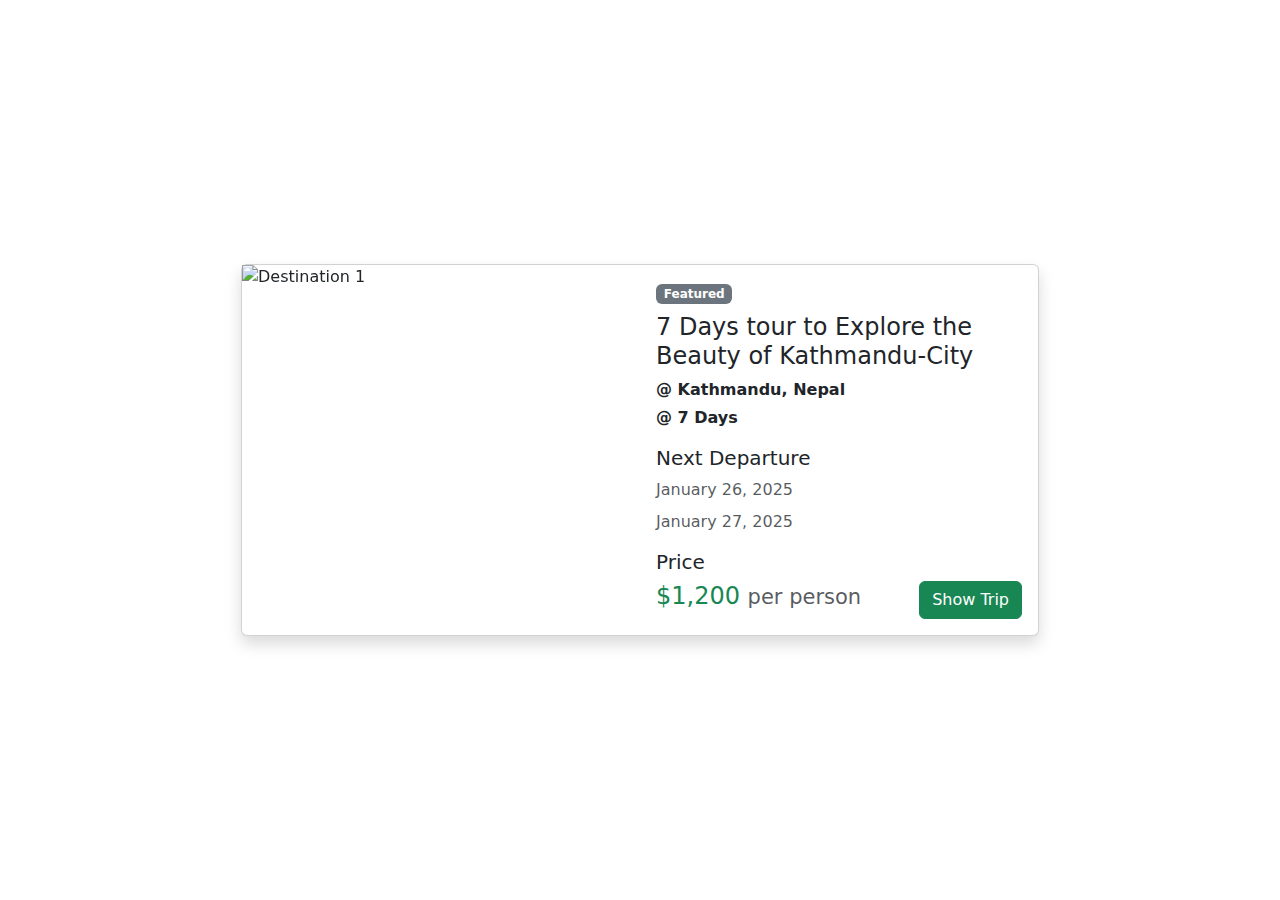
==== anothercard.html @ 2e9dd054 "home hero section" ====
<!DOCTYPE html>
<html lang="en">
<head>
  <meta charset="UTF-8">
  <meta name="viewport" content="width=device-width, initial-scale=1.0">
  <title>Tour to Philippines</title>
  <!-- Bootstrap CSS -->
  <link href="https://cdn.jsdelivr.net/npm/bootstrap@5.3.0-alpha1/dist/css/bootstrap.min.css" rel="stylesheet">
  <!-- Custom CSS -->
  <style>

  </style>
</head>
<body>
  <div class="container d-flex justify-content-center align-items-center vh-100">
    <div class="card shadow position-relative" style="max-width: 800px;">
      <div class="row g-0">
        <!-- Carousel Section (Left) -->
        <div class="col-md-6">
          <div id="destinationCarousel" class="carousel slide h-100" data-bs-ride="carousel">
            <div class="carousel-inner">
              <!-- Slide 1 -->
              <div class="carousel-item active">
                <img src="https://cdn.kimkim.com/files/a/content_articles/featured_photos/4a8eeecd5c9854938f39e98a5144100052e91af8/big-913b6140c12e08ffc98f736f2c99bb9b.jpg" class="d-block w-100" alt="Destination 1">
                <div class="carousel-caption d-none d-md-block">
                  <h5>Destination 1</h5>
                  <p>Beautiful beaches and clear waters.</p>
                </div>
              </div>
              <!-- Slide 2 -->
              <div class="carousel-item">
                <img src="https://nepalbasecamptreks.com/wp-content/uploads/2024/07/kathmandu-City-Tour-1.webp" class="d-block w-100" alt="Destination 2">
                <div class="carousel-caption d-none d-md-block">
                  <h5>Destination 2</h5>
                  <p>Explore the lush green mountains.</p>
                </div>
              </div>
              <!-- Slide 3 -->
              <div class="carousel-item">
                <img src="https://cdn.kimkim.com/files/a/content_articles/featured_photos/4a8eeecd5c9854938f39e98a5144100052e91af8/big-913b6140c12e08ffc98f736f2c99bb9b.jpg" class="d-block w-100" alt="Destination 3">
                <div class="carousel-caption d-none d-md-block">
                  <h5>Destination 3</h5>
                  <p>Experience the vibrant local culture.</p>
                </div>
              </div>
            </div>
            <!-- Carousel Controls -->
            <button class="carousel-control-prev" type="button" data-bs-target="#destinationCarousel" data-bs-slide="prev">
              <span class="carousel-control-prev-icon" aria-hidden="true"></span>
              <span class="visually-hidden">Previous</span>
            </button>
            <button class="carousel-control-next" type="button" data-bs-target="#destinationCarousel" data-bs-slide="next">
              <span class="carousel-control-next-icon" aria-hidden="true"></span>
              <span class="visually-hidden">Next</span>
            </button>
          </div>
        </div>

        <!-- Tour Details Section (Right) -->
        <div class="col-md-6">
          <div class="card-body h-100 d-flex flex-column justify-content-between">
            <div>
              <span class="badge bg-secondary">Featured</span>
              <h1 class="h4 mt-2">7 Days tour to Explore the Beauty of Kathmandu-City</h1>
              <div class="mt-2">
                <p class="mb-1"><strong>@ Kathmandu, Nepal</strong></p>
                <p class="mb-0"><strong>@ 7 Days</strong></p>
              </div>
              <h2 class="h5 mt-3">Next Departure</h2>
              <div class="d-flex flex-column gap-2">
                <span class="text-muted">January 26, 2025</span>
                <span class="text-muted">January 27, 2025</span>
              </div>
            </div>
            <!-- Price Notation -->
            <div class="mt-3">
              <h3 class="h5">Price</h3>
              <p class="h4 text-success">$1,200 <small class="text-muted">per person</small></p>
            </div>
          </div>
        </div>
      </div>

      <!-- Show Trip Button -->
      <button class="btn btn-success position-absolute bottom-0 end-0 m-3">Show Trip</button>
    </div>
  </div>

  <!-- Bootstrap JS (Required for Carousel) -->
  <script src="https://cdn.jsdelivr.net/npm/bootstrap@5.3.0-alpha1/dist/js/bootstrap.bundle.min.js"></script>
  <!-- Custom JS -->
  <script src="script.js"></script>
</body>
</html>
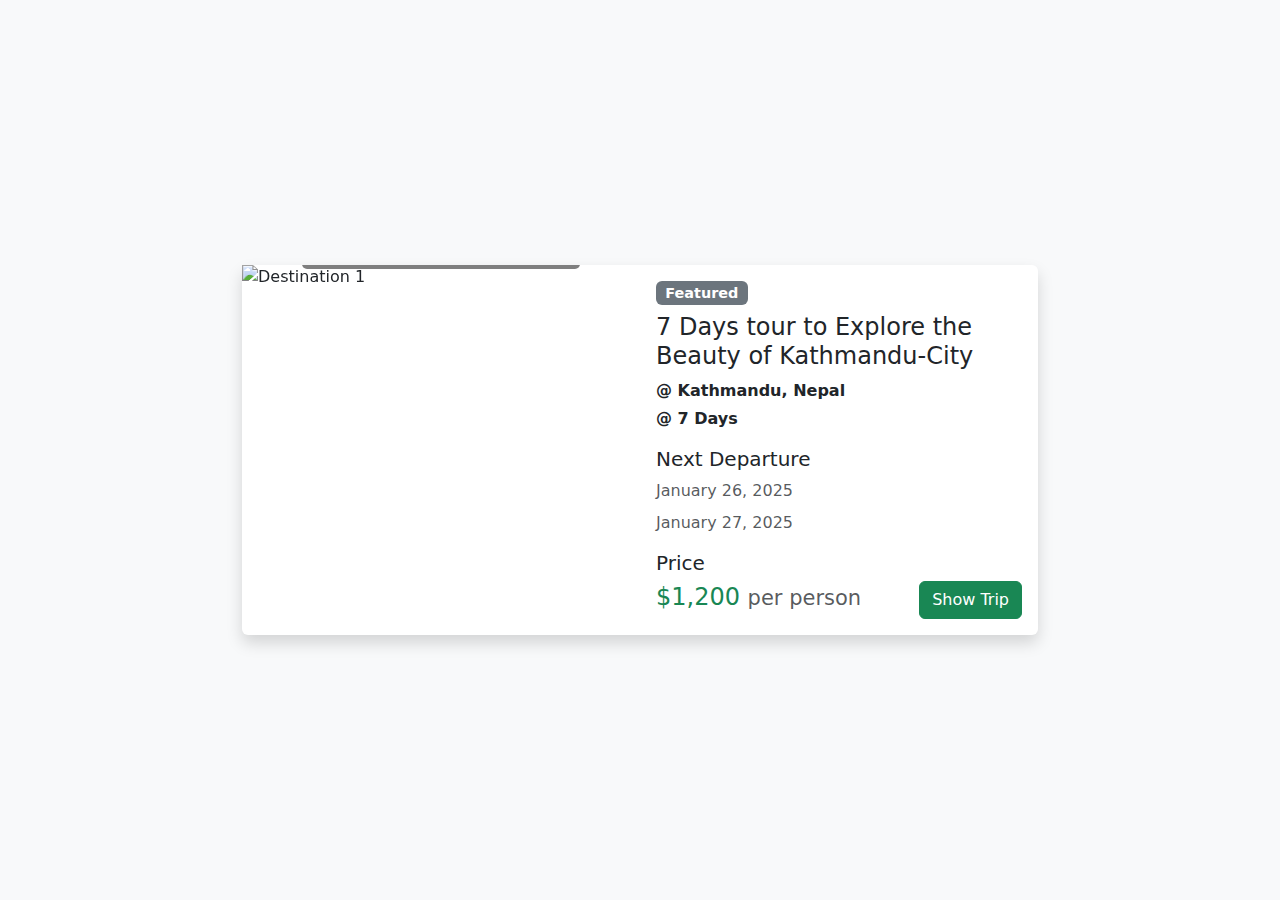
==== commit e1ff65ad: "admin dashboard new" ====
--- a/anothercard.html
+++ b/anothercard.html
@@ -8,7 +8,28 @@
   <link href="https://cdn.jsdelivr.net/npm/bootstrap@5.3.0-alpha1/dist/css/bootstrap.min.css" rel="stylesheet">
   <!-- Custom CSS -->
   <style>
+    body {
+      background-color: #f8f9fa; /* Light gray background */
+    }
 
+    .card {
+      border: none; /* Remove default border */
+    }
+
+    .badge {
+      font-size: 0.9rem; /* Adjust badge size */
+    }
+
+    .carousel-caption {
+      background: rgba(0, 0, 0, 0.5); /* Semi-transparent background for captions */
+      border-radius: 5px;
+      padding: 10px;
+    }
+
+    /* Ensure carousel and details section take full height */
+    .card-body {
+      height: 100%;
+    }
   </style>
 </head>
 <body>
